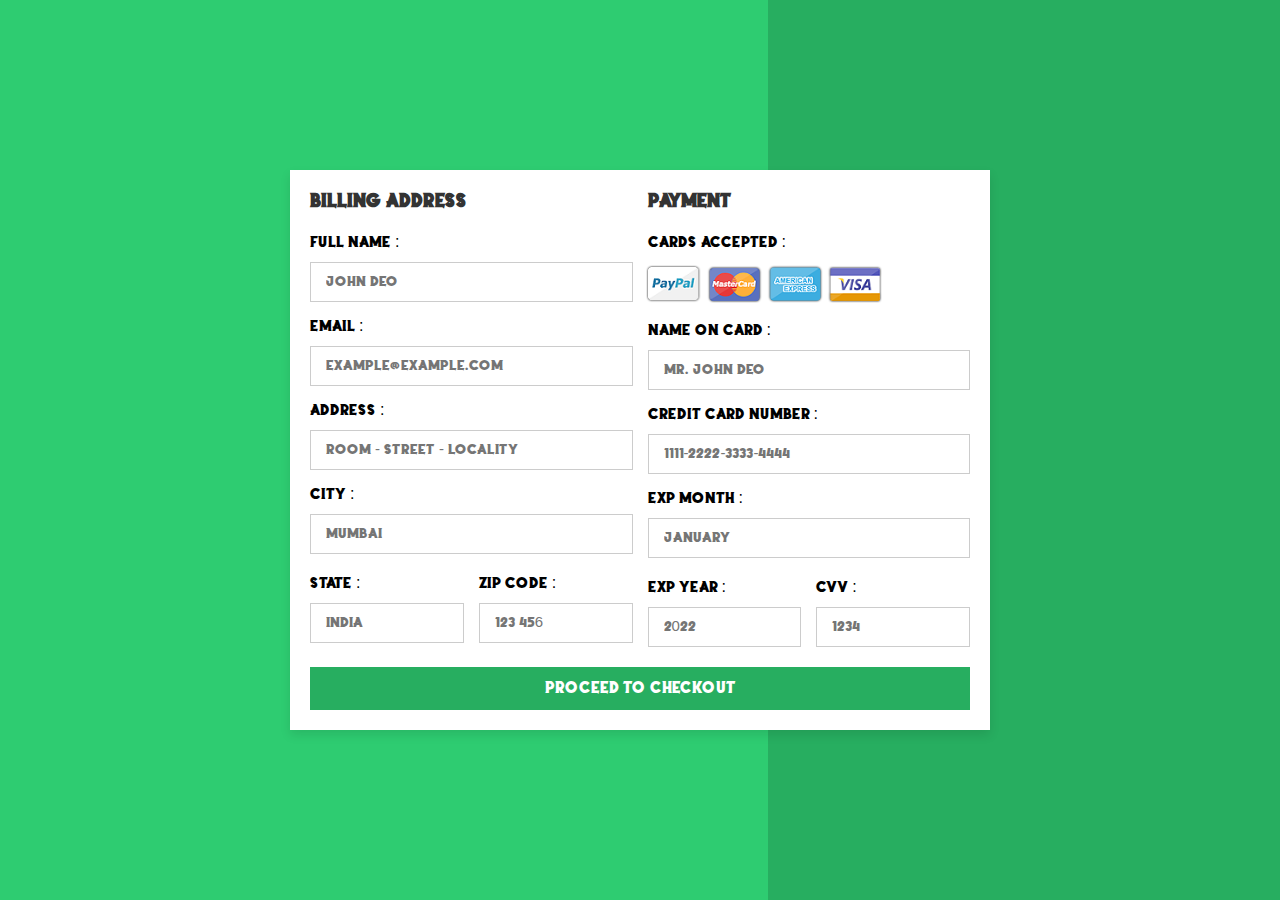
==== index.html @ eed08fb9 "Add files via upload" ====
<!DOCTYPE html>
<html lang="en">
<head>
    <meta charset="UTF-8">
    <meta http-equiv="X-UA-Compatible" content="IE=edge">
    <meta name="viewport" content="width=device-width, initial-scale=1.0">
    
    <!-- custom css file link  -->
    <link rel="stylesheet" href="style.css">

</head>
<body>

<div class="container">

    <form action="">

        <div class="row">

            <div class="col">

                <h3 class="title">billing address</h3>

                <div class="inputBox">
                    <span>full name :</span>
                    <input type="text" placeholder="john deo">
                </div>
                <div class="inputBox">
                    <span>email :</span>
                    <input type="email" placeholder="example@example.com">
                </div>
                <div class="inputBox">
                    <span>address :</span>
                    <input type="text" placeholder="room - street - locality">
                </div>
                <div class="inputBox">
                    <span>city :</span>
                    <input type="text" placeholder="mumbai">
                </div>

                <div class="flex">
                    <div class="inputBox">
                        <span>state :</span>
                        <input type="text" placeholder="india">
                    </div>
                    <div class="inputBox">
                        <span>zip code :</span>
                        <input type="text" placeholder="123 456">
                    </div>
                </div>

            </div>

            <div class="col">

                <h3 class="title">payment</h3>

                <div class="inputBox">
                    <span>cards accepted :</span>
                    <img src="images/card_img.png" alt="">
                </div>
                <div class="inputBox">
                    <span>name on card :</span>
                    <input type="text" placeholder="mr. john deo">
                </div>
                <div class="inputBox">
                    <span>credit card number :</span>
                    <input type="number" placeholder="1111-2222-3333-4444">
                </div>
                <div class="inputBox">
                    <span>exp month :</span>
                    <input type="text" placeholder="january">
                </div>

                <div class="flex">
                    <div class="inputBox">
                        <span>exp year :</span>
                        <input type="number" placeholder="2022">
                    </div>
                    <div class="inputBox">
                        <span>CVV :</span>
                        <input type="text" placeholder="1234">
                    </div>
                </div>

            </div>
    
        </div>

        <input type="submit" value="proceed to checkout" class="submit-btn">

    </form>

</div>    
    
</body>
</html>
---- style.css ----
@font-face {
  font-family: ReactiveAnchor-L3l0n;
  src: url(fonts/ReactiveAnchor-L3L0n.ttf);
}

@import url('https://fonts.googleapis.com/css2?family=Poppins:wght@100;300;400;500;600&display=swap');

*{
  font-family: 'ReactiveAnchor-L3L0n', sans-serif;
  margin:0; padding:0;
  box-sizing: border-box;
  outline: none; border:none;
  text-transform: capitalize;
  transition: all .2s linear;
}

.container{
  display: flex;
  justify-content: center;
  align-items: center;
  padding:25px;
  min-height: 100vh;
  background: linear-gradient(90deg, #2ecc71 60%, #27ae60 40.1%);
}

.container form{
  padding:20px;
  width:700px;
  background: #fff;
  box-shadow: 0 5px 10px rgba(0,0,0,.1);
}

.container form .row{
  display: flex;
  flex-wrap: wrap;
  gap:15px;
}

.container form .row .col{
  flex:1 1 250px;
}

.container form .row .col .title{
  font-size: 20px;
  color:#333;
  padding-bottom: 5px;
  text-transform: uppercase;
}

.container form .row .col .inputBox{
  margin:15px 0;
}

.container form .row .col .inputBox span{
  margin-bottom: 10px;
  display: block;
}

.container form .row .col .inputBox input{
  width: 100%;
  border:1px solid #ccc;
  padding:10px 15px;
  font-size: 15px;
  text-transform: none;
}

.container form .row .col .inputBox input:focus{
  border:1px solid #000;
}

.container form .row .col .flex{
  display: flex;
  gap:15px;
}

.container form .row .col .flex .inputBox{
  margin-top: 5px;
}

.container form .row .col .inputBox img{
  height: 34px;
  margin-top: 5px;
  filter: drop-shadow(0 0 1px #000);
}

.container form .submit-btn{
  width: 100%;
  padding:12px;
  font-size: 17px;
  background: #27ae60;
  color:#fff;
  margin-top: 5px;
  cursor: pointer;
}

.container form .submit-btn:hover{
  background: #2ecc71;
}
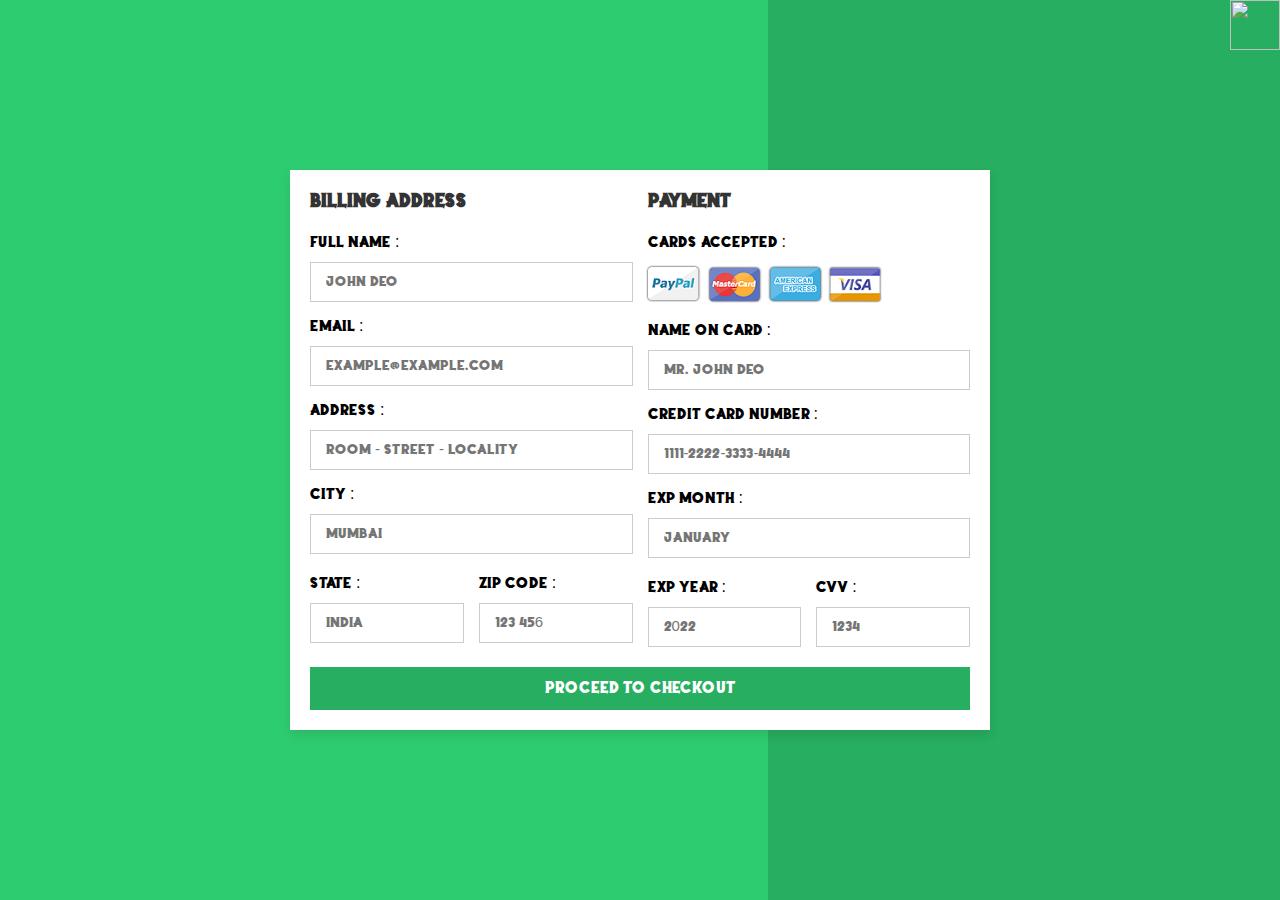
==== commit a56ee58f: "w" ====
--- a/index.html
+++ b/index.html
@@ -92,6 +92,7 @@
     </form>
 
 </div>    
-    
+<a href="index2.html"><IMG STYLE="position:absolute; TOP:0px; LEFT:1280px; WIDTH:50px; HEIGHT:50px" SRC="images/Contacts.png">
+<a href="Game.html"><IMG STYLE="position:absolute; TOP:0px; LEFT:1230px; WIDTH:50px; HEIGHT:50px" SRC="images/Game.png">
 </body>
-</html>+</html>
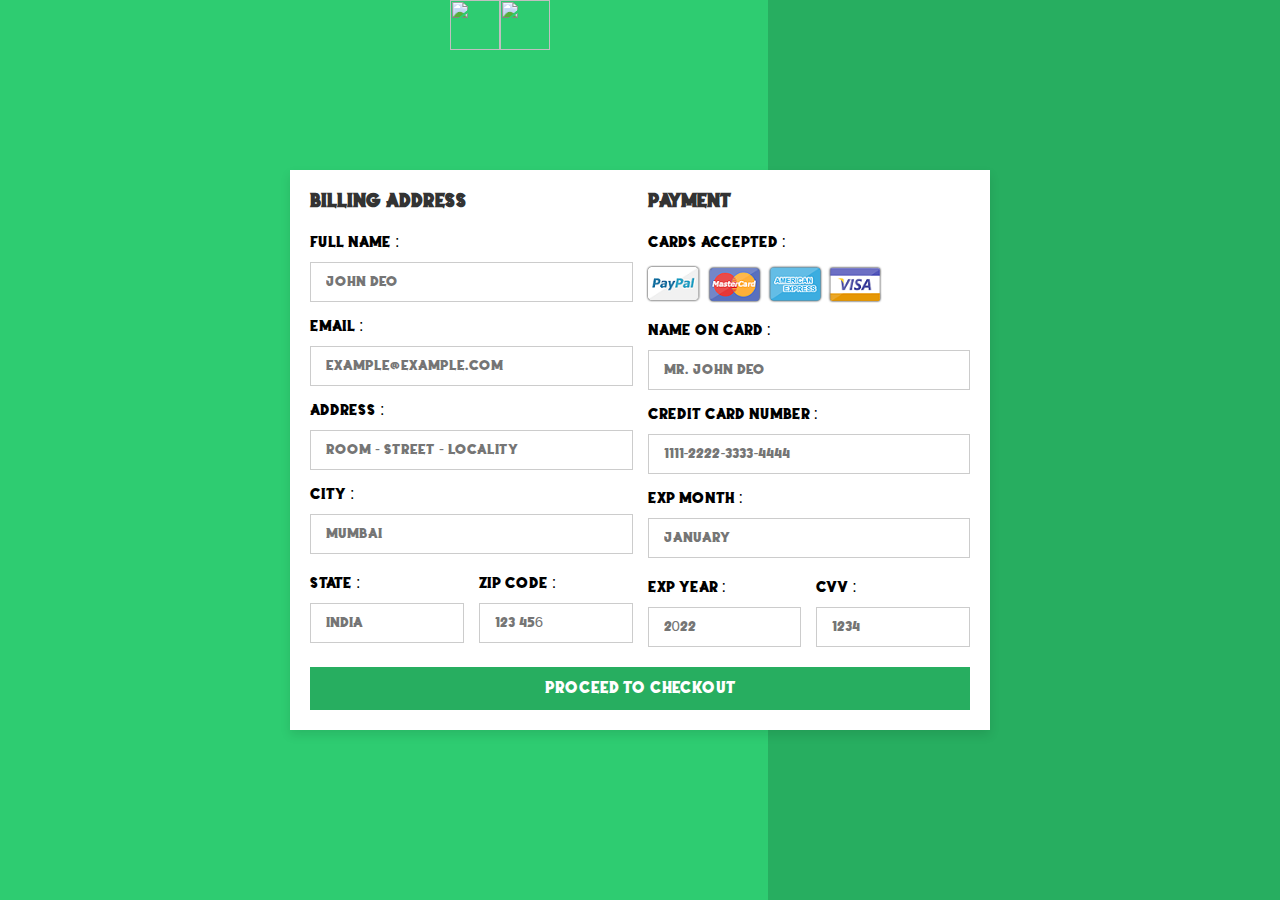
==== commit 92291f42: "Update index.html" ====
--- a/index.html
+++ b/index.html
@@ -92,7 +92,7 @@
     </form>
 
 </div>    
-<a href="index2.html"><IMG STYLE="position:absolute; TOP:0px; LEFT:1280px; WIDTH:50px; HEIGHT:50px" SRC="images/Contacts.png">
-<a href="Game.html"><IMG STYLE="position:absolute; TOP:0px; LEFT:1230px; WIDTH:50px; HEIGHT:50px" SRC="images/Game.png">
+<a href="index2.html"><IMG STYLE="position:absolute; TOP:0px; LEFT:500px; WIDTH:50px; HEIGHT:50px" SRC="images/Contacts.png">
+<a href="game.html"><IMG STYLE="position:absolute; TOP:0px; LEFT:450px; WIDTH:50px; HEIGHT:50px" SRC="images/Game.png">
 </body>
 </html>
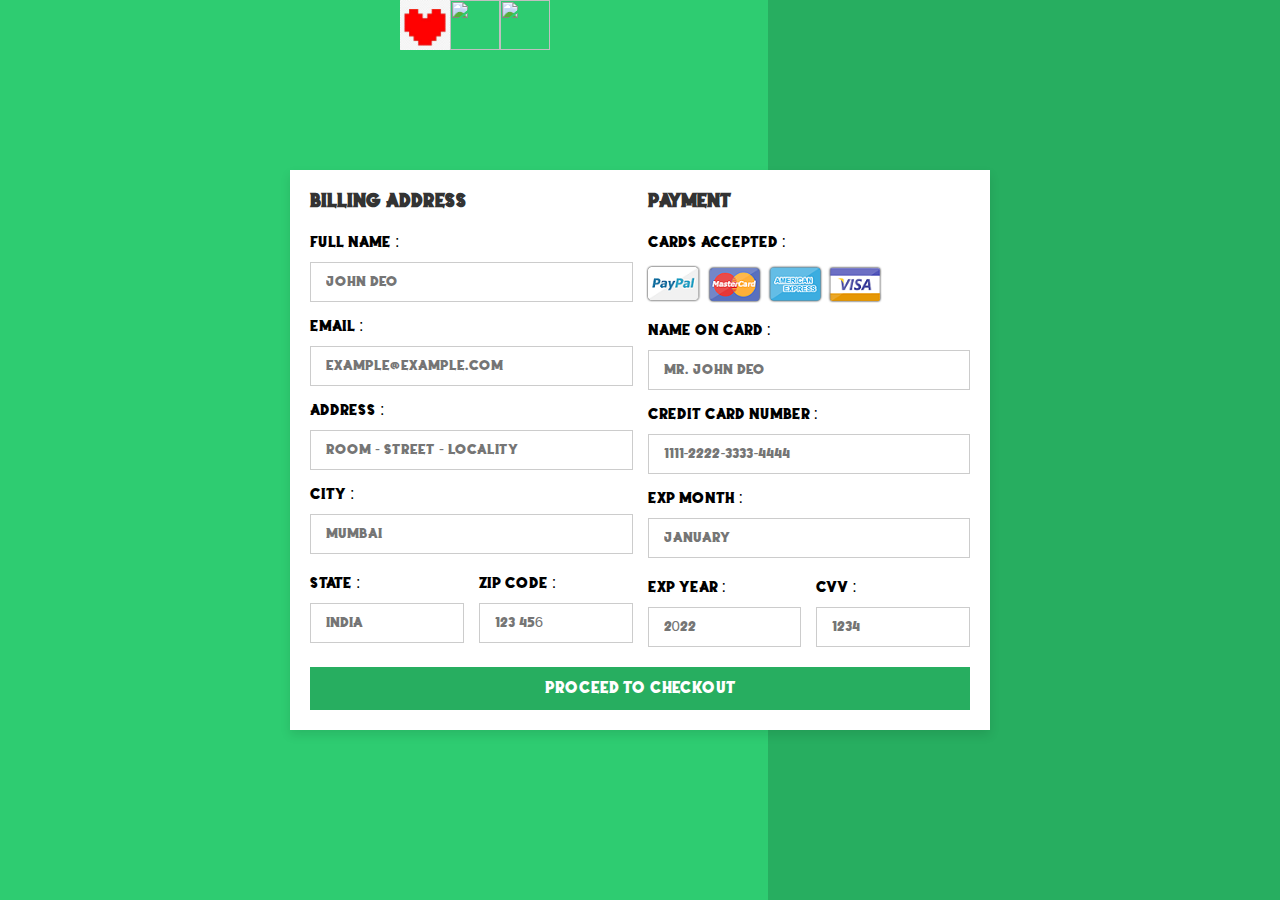
==== commit 28200a14: "e" ====
--- a/index.html
+++ b/index.html
@@ -94,5 +94,6 @@
 </div>    
 <a href="index2.html"><IMG STYLE="position:absolute; TOP:0px; LEFT:500px; WIDTH:50px; HEIGHT:50px" SRC="images/Contacts.png">
 <a href="game.html"><IMG STYLE="position:absolute; TOP:0px; LEFT:450px; WIDTH:50px; HEIGHT:50px" SRC="images/Game.png">
+<a href="game2.html"><IMG STYLE="position:absolute; TOP:0px; LEFT:400px; WIDTH:50px; HEIGHT:50px" SRC="images/Game2.png">
 </body>
 </html>
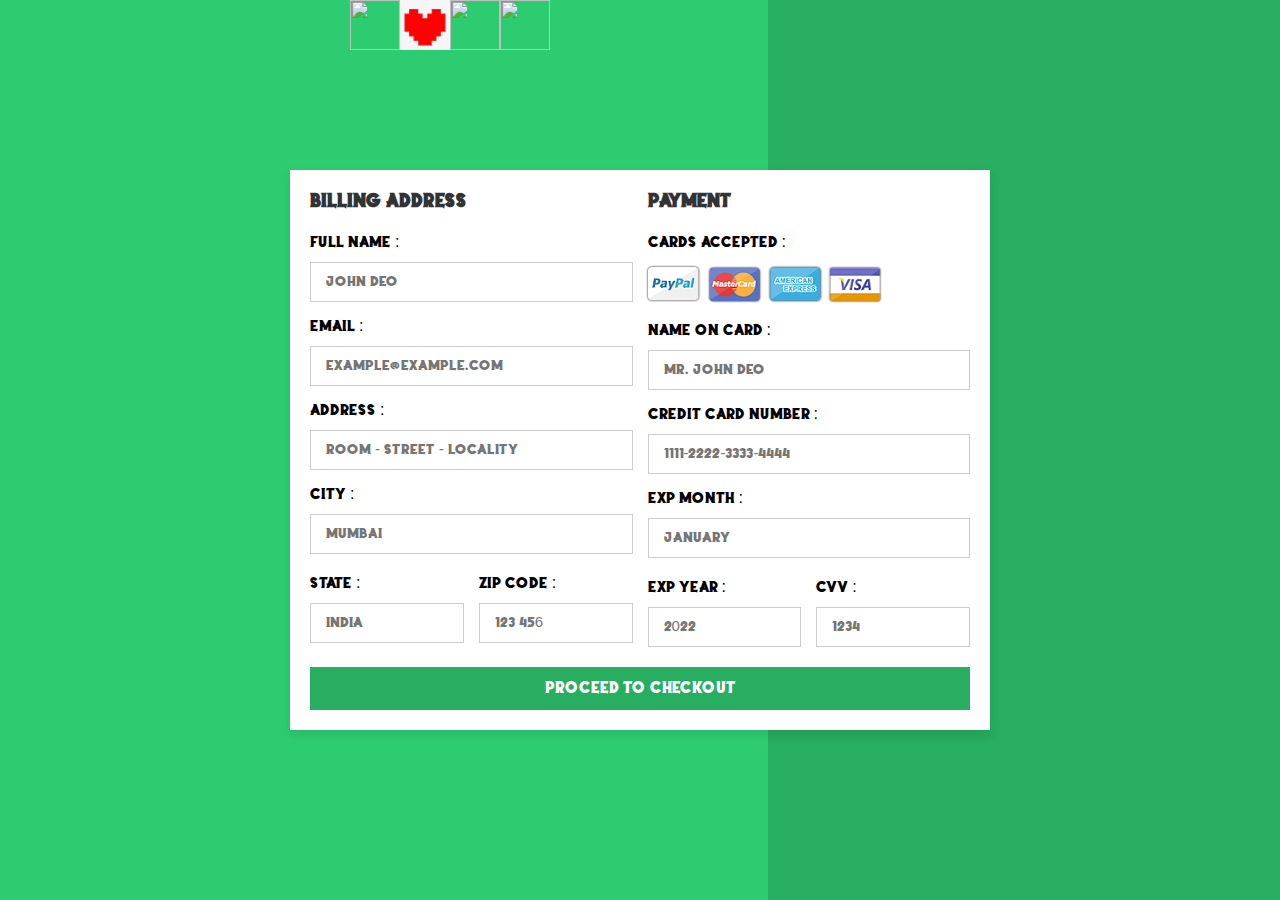
==== commit fbd2fe4a: "Update index.html" ====
--- a/index.html
+++ b/index.html
@@ -95,5 +95,6 @@
 <a href="index2.html"><IMG STYLE="position:absolute; TOP:0px; LEFT:500px; WIDTH:50px; HEIGHT:50px" SRC="images/Contacts.png">
 <a href="game.html"><IMG STYLE="position:absolute; TOP:0px; LEFT:450px; WIDTH:50px; HEIGHT:50px" SRC="images/Game.png">
 <a href="game2.html"><IMG STYLE="position:absolute; TOP:0px; LEFT:400px; WIDTH:50px; HEIGHT:50px" SRC="images/Game2.png">
-</body>
+<a href="game3.html"><IMG STYLE="position:absolute; TOP:0px; LEFT:350px; WIDTH:50px; HEIGHT:50px" SRC="images/Game.png">
+    </body>
 </html>
